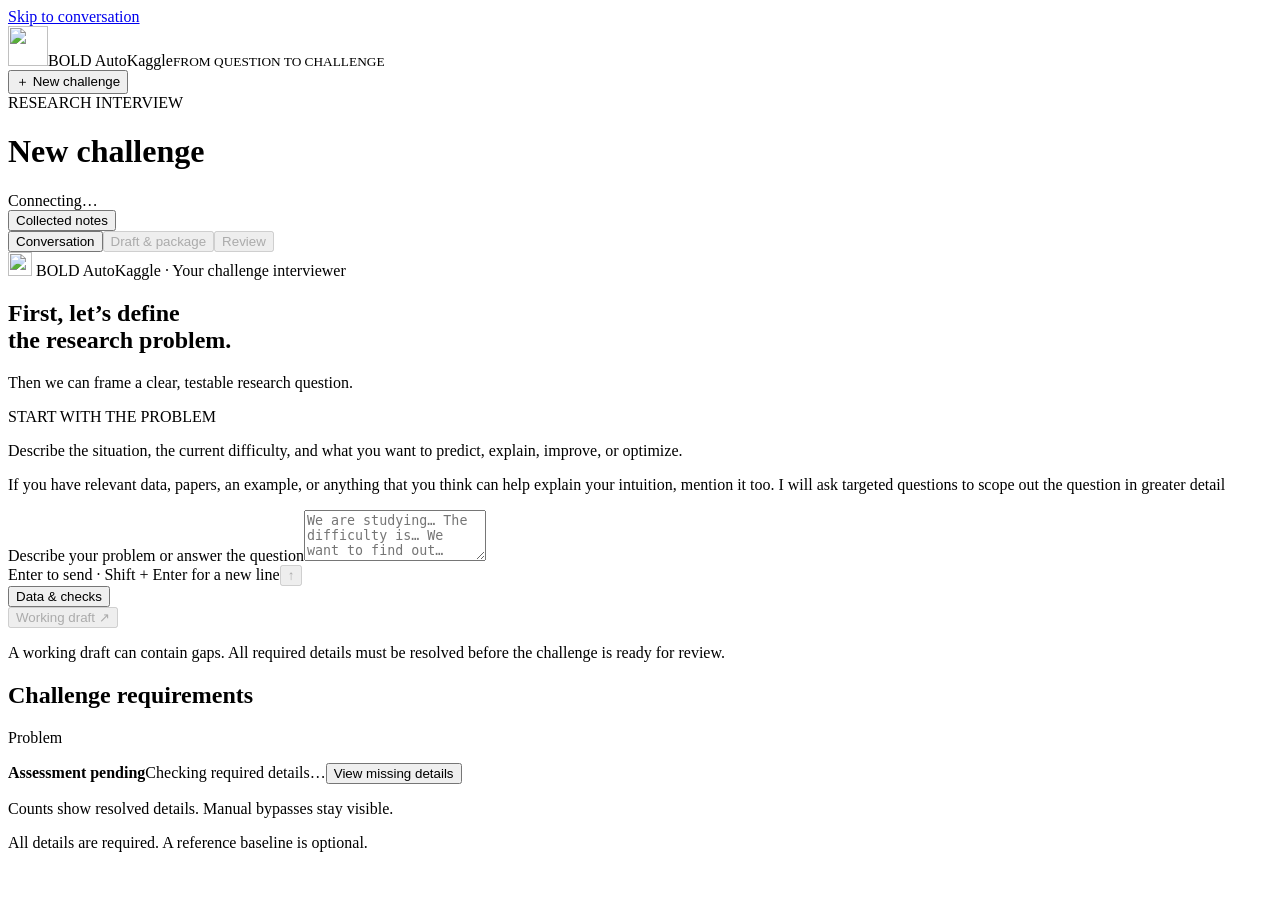
==== autokaggle/static/chat.html @ dfd09f83 "Initial BOLD AutoKaggle application" ====
<!doctype html>
<html lang="en">
<head>
  <meta charset="utf-8">
  <meta name="viewport" content="width=device-width, initial-scale=1">
  <meta name="theme-color" content="#f8f9f4">
  <link rel="icon" type="image/svg+xml" href="/static/bold-butterfly.svg"><title>BOLD AutoKaggle — Shape a research challenge</title>
  <link rel="stylesheet" href="/static/chat.css?v=scope-email-login-upload-200mb-20261030">
  <script src="/static/chat.js?v=scope-email-login-access-state-20261030" defer></script>
</head>
<body>
  <a class="skip-link" href="#conversation">Skip to conversation</a>
  <div class="shell">
    <header class="topbar">
      <div class="brand"><img class="brand-mark" src="/static/bold-butterfly.svg" width="40" height="40" alt="" aria-hidden="true"><span><span class="brand-bold">BOLD</span> AutoKaggle<small>FROM QUESTION TO CHALLENGE</small></span></div>
      <div class="project-controls"><button id="sign-out" class="button button-quiet" type="button" hidden>Sign out</button><button id="new-project" class="button button-quiet" type="button"><span aria-hidden="true">＋</span> New<span class="desktop-word"> challenge</span></button></div>
    </header>

    <main class="main-pane" id="conversation" tabindex="-1">
      <div class="conversation-toolbar">
        <div class="challenge-heading"><span id="workspace-label" class="eyebrow">RESEARCH INTERVIEW</span><h1 id="project-title">New challenge</h1><span id="mode-label" class="mode-label">Connecting…</span></div>
        <div class="view-controls"><button id="checklist-toggle" class="button button-quiet" type="button" aria-haspopup="dialog">Collected notes</button><div class="view-tabs" role="tablist" aria-label="Workspace view"><button id="chat-tab" type="button" role="tab" aria-selected="true" aria-controls="chat-view">Conversation</button><button id="readme-tab" type="button" role="tab" aria-selected="false" aria-controls="readme-view" disabled>Draft &amp; package<span id="readme-dot" hidden aria-hidden="true"></span></button><button id="review-tab" type="button" role="tab" aria-selected="false" aria-controls="review-view" disabled>Review</button></div></div>
      </div>
      <nav id="interview-topics" class="interview-topics" aria-label="Interview topics"></nav>

      <div id="error-banner" class="error-banner" role="alert" hidden><div><strong id="error-heading">Something needs attention</strong><p id="error-text"></p></div><button id="retry-action" class="button button-small button-secondary" type="button" hidden>Retry</button><button id="dismiss-error" class="icon-button" type="button" aria-label="Dismiss notice">×</button></div>

      <section id="email-gate" class="email-gate" aria-labelledby="email-heading" hidden>
        <form id="organizer-email-form" class="email-card">
          <img src="/static/bold-butterfly.svg" width="48" height="48" alt="" aria-hidden="true">
          <span class="eyebrow">YOUR PRIVATE WORKSPACE</span>
          <h2 id="email-heading">Where should we send your challenge?</h2>
          <p>Enter your email first. We use this address for private review links to the website, research ZIP, and submission test. You can then ask the agent for changes.</p>
          <label for="organizer-email">Organizer email</label>
          <input id="organizer-email" name="email" type="email" autocomplete="email" maxlength="254" placeholder="you@university.edu" required aria-describedby="email-privacy email-error">
          <p id="email-privacy" class="email-privacy">Your email stays private. It will not appear in participant files.</p>
          <p id="email-error" class="field-notice error" role="alert" hidden></p>
          <button id="save-organizer-email" class="button button-primary" type="submit">Continue to interview <span aria-hidden="true">→</span></button>
          <p id="email-existing-note" class="email-existing-note" hidden>Your earlier answers are saved. Add your email to continue.</p>
        </form>
      </section>

      <section id="chat-view" class="chat-view" role="tabpanel" aria-labelledby="chat-tab">
        <div class="chat-main">
        <div id="revision-banner" class="revision-banner" hidden><div><strong id="revision-heading">Review changes</strong><p id="revision-detail">Your earlier answers are kept. Describe what you want to change.</p></div><button id="revision-outputs" class="text-button" type="button">Review outputs</button></div>
        <div id="transcript" class="transcript" tabindex="0" aria-label="Conversation messages">
          <div id="welcome" class="welcome">
            <div class="welcome-kicker"><img class="assistant-mark" src="/static/bold-butterfly.svg" width="24" height="24" alt="" aria-hidden="true"> BOLD AutoKaggle · Your challenge interviewer</div>
            <h2>First, let’s define<br>the research problem.</h2>
            <p>Then we can frame a clear, testable research question.</p>
            <div class="opening-question"><span class="eyebrow">START WITH THE PROBLEM</span><p id="opening-question">Describe the situation, the current difficulty, and what you want to predict, explain, improve, or optimize.</p></div>
            <p class="welcome-detail">If you have relevant data, papers, an example, or anything that you think can help explain your intuition, mention it too. I will ask targeted questions to scope out the question in greater detail</p>
          </div>
          <div id="messages" class="messages" role="log" aria-live="polite" aria-relevant="additions"></div>
          <section id="scope-checkpoint" class="scope-checkpoint" aria-label="Decision checkpoint" hidden></section>
          <div id="thinking-message" class="thinking-message" role="status" hidden><span class="thinking-dot"></span><span id="thinking-text">Thinking through your challenge…</span></div>
        </div>

        <div class="composer-area">
          <p id="question-hint" class="question-hint" hidden><span id="question-text"></span></p>
          <form id="message-form" class="message-form"><label class="sr-only" for="message-input">Describe your problem or answer the question</label><textarea id="message-input" rows="3" maxlength="12000" placeholder="We are studying… The difficulty is… We want to find out…" aria-describedby="composer-help"></textarea><div class="composer-bottom"><span id="composer-help">Enter to send · Shift + Enter for a new line</span><button id="send-message" class="send-button" type="submit" aria-label="Send message" disabled><span aria-hidden="true">↑</span></button></div></form>
          <div class="composer-actions"><div class="action-group"><button id="open-data" class="text-button" type="button" aria-haspopup="dialog">Data &amp; checks</button><button id="skip-question" class="text-button" type="button" hidden>Not sure yet</button><button id="continue-interview" class="text-button" type="button" hidden>Continue interview</button></div><button id="draft-readme" class="draft-button" type="button" disabled>Working draft <span aria-hidden="true">↗</span></button></div>
          <p class="prototype-note">A working draft can contain gaps. All required details must be resolved before the challenge is ready for review.</p>
        </div>
        </div>
        <aside id="knowledge-panel" class="knowledge-panel" aria-labelledby="knowledge-heading">
          <div class="knowledge-header"><div><h2 id="knowledge-heading">Challenge requirements</h2><p id="knowledge-topic">Problem</p></div></div>
          <div id="readiness-summary" class="readiness-summary"><strong id="readiness-status">Assessment pending</strong><span id="readiness-count">Checking required details…</span><button id="readiness-details" class="text-button" type="button" aria-haspopup="dialog">View missing details</button></div>
          <p id="knowledge-note" class="knowledge-note">Counts show resolved details. Manual bypasses stay visible.</p>
          <div id="knowledge-items" class="knowledge-items" aria-label="Interview checklist" tabindex="0"></div>
          <p class="knowledge-scale">All details are required. A reference baseline is optional.</p>
          <p id="knowledge-update" class="sr-only" role="status" aria-live="polite"></p>
        </aside>
      </section>

      <section id="review-view" class="review-view" role="tabpanel" aria-labelledby="review-tab" hidden>
        <div class="review-scroll" tabindex="0" aria-label="Organizer review">
          <div class="review-heading"><div><span class="eyebrow">ORGANIZER REVIEW</span><h2>Try your challenge. Shape the next version.</h2></div><span id="review-version" class="review-version">No package yet</span></div>
          <p id="review-summary" class="review-summary">Inspect the draft website, download the research package, and test a submission before you request changes.</p>
          <div class="review-deliverables">
            <article class="review-deliverable"><span class="deliverable-letter" aria-hidden="true">A</span><h3>Challenge website</h3><p>Check the problem, rules, and evaluation details.</p><a id="review-website" class="button button-secondary" target="_blank" rel="noopener noreferrer" hidden>Open website <span aria-hidden="true">↗</span></a><span id="review-website-status" class="deliverable-status">Build the package first.</span></article>
            <article class="review-deliverable"><span class="deliverable-letter" aria-hidden="true">B</span><h3>Research package</h3><p>Review the README, agent instructions, data, and starter files.</p><a id="review-package" class="button button-secondary" hidden>Download ZIP <span aria-hidden="true">↓</span></a><span id="review-package-status" class="deliverable-status">Build the package first.</span></article>
            <article class="review-deliverable"><span class="deliverable-letter" aria-hidden="true">C</span><h3>Submission test</h3><p>Try the submission process and inspect measured results.</p><a id="review-submission" class="button button-secondary" target="_blank" rel="noopener noreferrer" hidden>Try a submission <span aria-hidden="true">↗</span></a><span id="review-submission-status" class="deliverable-status">Build the package first.</span></article>
          </div>
          <div class="review-feedback"><div><h3>What would you like to change?</h3><p id="review-feedback-detail">Start a review conversation about the problem definition, method and deployment, or baseline reproduction. The agent keeps the earlier context and asks for specific details where needed.</p></div><button id="start-revision" class="button button-primary" type="button">Request changes <span aria-hidden="true">→</span></button></div>
          <div id="review-change-summary" class="review-change-summary" hidden><h3>Current review round</h3><p id="review-changes"></p></div>
          <p id="review-pending" class="review-pending">This is a private draft. Review does not publish the challenge.</p>
        </div>
        <div class="readme-footer"><button id="review-back-to-chat" class="button button-secondary" type="button"><span aria-hidden="true">←</span> Conversation</button><button id="review-build" class="text-button" type="button">Draft &amp; package details <span aria-hidden="true">→</span></button></div>
      </section>

      <section id="readme-view" class="readme-view" role="tabpanel" aria-labelledby="readme-tab" hidden>
        <div class="readme-toolbar"><div><span class="eyebrow">YOUR CHALLENGE BRIEF</span><p>Review the draft. Return to the conversation to make changes.</p></div><button id="download-readme" class="button button-primary" type="button">Download README <span aria-hidden="true">↓</span></button></div>
        <div id="readme-scroll" class="readme-scroll" tabindex="0" aria-label="Challenge README and review package">
          <section class="workflow-card" aria-labelledby="workflow-heading">
            <div class="workflow-heading"><h2 id="workflow-heading">Review package</h2><span id="workflow-status" class="workflow-status">Not built</span></div>
            <p id="workflow-summary">Build draft files and check what is ready for organizer review.</p>
            <div class="workflow-actions"><button id="build-workflow" class="button button-secondary" type="button">Build review package</button><a id="download-package" class="button button-primary" hidden>Download ZIP <span aria-hidden="true">↓</span></a><a id="review-link" class="text-button" hidden>Open review <span aria-hidden="true">↗</span></a><button id="refresh-workflow" class="text-button" type="button">Check status</button></div>
            <p id="workflow-error" class="field-notice error" role="alert" hidden></p>
            <details id="workflow-details" class="workflow-details"><summary>Checks and files</summary><div id="workflow-checks" class="workflow-checks"></div><div id="workflow-artifacts" class="workflow-artifacts"></div><div class="workflow-notification"><strong id="notification-status">Email not sent</strong><p id="notification-detail">Build the draft first.</p><button id="retry-notification" class="text-button" type="button" hidden>Retry email delivery</button></div><button id="data-workbench" class="workflow-data-link text-button" type="button" aria-haspopup="dialog">Data and baseline checks <span aria-hidden="true">→</span></button><p class="workflow-limitation">Draft files need review. A package does not confirm that secure evaluation is running.</p></details>
          </section>
          <section id="draft-readiness" class="draft-readiness" aria-labelledby="draft-readiness-status"><strong id="draft-readiness-status">Working draft · assessment pending</strong><p id="draft-readiness-detail">Review the required details before building the challenge.</p><button id="draft-readiness-details" class="text-button" type="button" aria-haspopup="dialog">View requirements and gaps</button><button id="draft-continue-interview" class="button button-secondary continue-interview" type="button" hidden>Continue interview →</button></section>
          <article id="readme-content" class="readme-content"></article>
        </div>
        <div class="readme-footer"><button id="back-to-chat" class="button button-secondary" type="button"><span aria-hidden="true">←</span> Back to conversation</button><span>Corrections are welcome at any point.</span></div>
      </section>
    </main>
  </div>

  <dialog id="summary-dialog" class="summary-dialog" aria-labelledby="summary-title">
    <div class="dialog-header"><div><span class="eyebrow">COLLECTED IN THIS INTERVIEW</span><h2 id="summary-title">Your challenge so far</h2></div><button class="icon-button" id="close-summary" type="button" aria-label="Close collected notes">×</button></div>
    <p class="dialog-intro">Review the recorded answers and remaining gaps. Accept a clear scope, set limits for an agent choice, or record an exception. Evaluation checks remain separate.</p>
    <div id="summary-content" class="summary-content"></div>
    <button id="answer-in-chat" type="button" class="button button-secondary">Add a correction in chat <span aria-hidden="true">→</span></button>
  </dialog>
  <dialog id="data-dialog" class="data-dialog" aria-labelledby="data-dialog-title">
    <div class="dialog-header data-dialog-header"><div><span class="eyebrow">CHECK THE EVIDENCE</span><h2 id="data-dialog-title">Data and baseline checks</h2></div><button id="close-data" class="icon-button" type="button" aria-label="Close data checks">×</button></div>
    <div class="data-dialog-body">
      <p id="data-notice" class="field-notice" role="status" hidden></p><p id="data-error" class="field-notice error" role="alert" hidden></p><button id="reload-data" class="text-button" type="button" hidden>Retry loading</button>
      <section class="data-section" aria-labelledby="data-file-heading"><h3 id="data-file-heading">1. Add a CSV</h3><p id="data-upload-help" class="data-help">CSV format · up to 200 MB.</p><p id="data-drive-help" class="data-help">For larger files, paste a Google Drive link in the conversation. Set General access to &ldquo;Anyone with the link&rdquo; and the role to &ldquo;Viewer&rdquo;. Drive links are saved for review; automatic import is not yet available.</p><label for="data-file" class="sr-only">CSV dataset</label><input id="data-file" type="file" accept=".csv,text/csv" aria-describedby="data-upload-help data-drive-help"><div id="data-progress-wrap" class="data-progress-wrap" hidden><div><span id="data-upload-state">Uploading…</span><span id="data-upload-percent">0%</span></div><progress id="data-upload-progress" value="0" max="100" aria-label="Dataset upload progress"></progress></div><div id="data-profile" class="data-profile"></div>
        <details id="data-example" class="data-example"><summary>Try synthetic materials data</summary><p>This is demonstration data. It loads a synthetic CSV and replaces this challenge's title, research brief, and data metadata with the materials example.</p><label id="data-example-confirm-label" class="data-checkbox"><input id="data-example-confirm" type="checkbox"><span>Use the demo metadata in this challenge.</span></label><button id="load-data-example" class="button button-secondary" type="button">Load synthetic example</button></details>
      </section>
      <form id="data-form">
        <section class="data-section" aria-labelledby="data-design-heading"><h3 id="data-design-heading">2. Define the evaluation</h3><div class="data-grid"><div><label for="data-target">Target column</label><select id="data-target" required><option value="">Add a CSV first</option></select></div><div><label for="data-task">Task</label><select id="data-task"><option value="classification">Classification</option><option value="regression">Regression</option></select></div><div><label for="data-metric">Metric</label><select id="data-metric"><option value="accuracy">Accuracy</option><option value="balanced_accuracy">Balanced accuracy</option><option value="roc_auc">ROC AUC</option></select></div><div><label for="data-split">Split</label><select id="data-split"><option value="random">Random rows</option><option value="group">Separate groups</option><option value="time">Future observations</option></select></div><div id="data-group-field" hidden><label for="data-group-column">Group column</label><select id="data-group-column"><option value="">Select a column</option></select></div><div id="data-time-field" hidden><label for="data-time-column">Time column</label><select id="data-time-column"><option value="">Select a column</option></select></div></div><p id="data-split-help" class="data-help">Random rows require independent observations.</p><div class="data-split-note"><strong>80% training / 20% hidden test</strong><span>Group splits can be approximate. The baseline uses training-derived validation.</span></div><details class="data-exclusions"><summary>Exclude columns from model inputs</summary><p class="data-help">Remove identifiers, answer proxies, and information unavailable at prediction time.</p><div id="data-exclude-columns" class="data-exclude-columns"></div></details></section>
        <section class="data-section" aria-labelledby="data-permissions-heading"><h3 id="data-permissions-heading">3. Record data access</h3><div class="data-grid"><div><label for="data-origin-choice">Source</label><select id="data-origin-choice"><option value="unknown">Not established</option><option value="private">Private data</option><option value="public">Public data</option><option value="synthetic">Synthetic data</option></select></div><div><label for="data-labels-public">Are answer labels public?</label><select id="data-labels-public"><option value="unknown">Not established</option><option value="no">No</option><option value="yes">Yes</option></select></div></div><label for="data-rights">Permission to use and share the training data</label><select id="data-rights"><option value="unknown">Not established</option><option value="yes">Yes, permission is confirmed</option></select><details class="data-budget"><summary>Optional budget estimates</summary><div class="data-grid"><div><label for="data-compute-budget">Compute (USD)</label><input id="data-compute-budget" maxlength="2000" placeholder="e.g. $20, or unknown"></div><div><label for="data-token-budget">Model tokens (USD)</label><input id="data-token-budget" maxlength="2000" placeholder="e.g. $5, or unknown"></div></div></details></section>
      </form>
      <section class="data-section data-results" aria-labelledby="data-results-heading"><div class="data-result-heading"><h3 id="data-results-heading">4. Audit and baseline</h3><span id="data-result-status">Not run</span></div><p id="data-audit-summary" class="data-help">Add a dataset, then run the checks.</p><div id="data-baseline"></div><div id="data-audit-checks"></div><div id="data-audit-limitations"></div></section>
    </div>
    <div class="data-dialog-footer"><span id="data-save-state">No changes</span><div><button id="save-data" class="button button-secondary" type="button">Save details</button><button id="analyze-data" class="button button-primary" type="button">Run checks</button></div></div>
  </dialog>
</body>
</html>
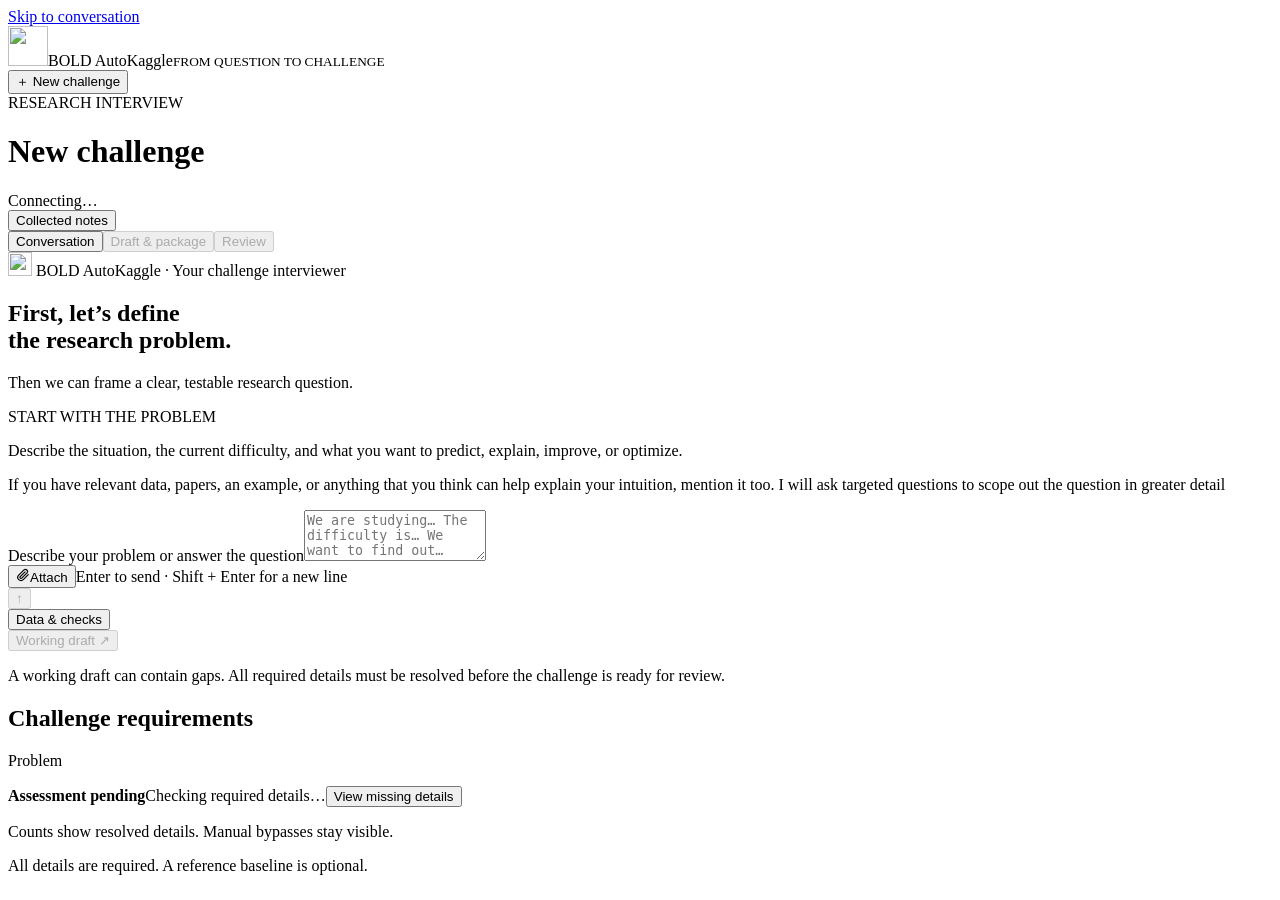
==== commit 6cc396d6: "Merge 3964a359b2d9aa46f0f3e38ba379ef841b4155df into 17b9b009a210b4b89738632262261a6a67431eee" ====
--- a/autokaggle/static/chat.html
+++ b/autokaggle/static/chat.html
@@ -6,14 +6,16 @@
   <meta name="theme-color" content="#f8f9f4">
   <link rel="icon" type="image/svg+xml" href="/static/bold-butterfly.svg"><title>BOLD AutoKaggle — Shape a research challenge</title>
   <link rel="stylesheet" href="/static/chat.css?v=scope-email-login-upload-200mb-20261030">
-  <script src="/static/chat.js?v=scope-email-login-access-state-20261030" defer></script>
+  <script src="/static/chat.js?v=researcher-review-20261106" defer></script>
+  <link rel="stylesheet" href="/static/interface-switch.css"><script src="/static/interface-switch.js?v=review-workbench-20261104" defer></script>
+  <link rel="stylesheet" href="/static/workspace.css?v=researcher-review-20261106"><script src="/static/workspace.js?v=researcher-review-20261106" defer></script>
 </head>
 <body>
   <a class="skip-link" href="#conversation">Skip to conversation</a>
   <div class="shell">
     <header class="topbar">
       <div class="brand"><img class="brand-mark" src="/static/bold-butterfly.svg" width="40" height="40" alt="" aria-hidden="true"><span><span class="brand-bold">BOLD</span> AutoKaggle<small>FROM QUESTION TO CHALLENGE</small></span></div>
-      <div class="project-controls"><button id="sign-out" class="button button-quiet" type="button" hidden>Sign out</button><button id="new-project" class="button button-quiet" type="button"><span aria-hidden="true">＋</span> New<span class="desktop-word"> challenge</span></button></div>
+      <div class="project-controls"><nav id="interface-switch" class="interface-switch" aria-label="Application interface" hidden><a href="/" data-interface="intake">Problem Intake</a><a href="/internal" data-interface="internal">Internal</a></nav><button id="sign-out" class="button button-quiet" type="button" hidden>Sign out</button><button id="new-project" class="button button-quiet" type="button"><span aria-hidden="true">＋</span> New<span class="desktop-word"> challenge</span></button></div>
     </header>
 
     <main class="main-pane" id="conversation" tabindex="-1">
@@ -23,7 +25,7 @@
       </div>
       <nav id="interview-topics" class="interview-topics" aria-label="Interview topics"></nav>
 
-      <div id="error-banner" class="error-banner" role="alert" hidden><div><strong id="error-heading">Something needs attention</strong><p id="error-text"></p></div><button id="retry-action" class="button button-small button-secondary" type="button" hidden>Retry</button><button id="dismiss-error" class="icon-button" type="button" aria-label="Dismiss notice">×</button></div>
+      <div id="error-banner" class="error-banner" role="alert" hidden><div><strong id="error-heading">Something needs attention</strong><p id="error-text"></p></div><button id="retry-action" class="button button-small button-secondary" type="button" hidden>Retry</button><a id="sign-in-again" class="button button-small button-secondary" href="/login" hidden>Sign in again</a><button id="dismiss-error" class="icon-button" type="button" aria-label="Dismiss notice">×</button></div>
 
       <section id="email-gate" class="email-gate" aria-labelledby="email-heading" hidden>
         <form id="organizer-email-form" class="email-card">
@@ -53,12 +55,13 @@
           </div>
           <div id="messages" class="messages" role="log" aria-live="polite" aria-relevant="additions"></div>
           <section id="scope-checkpoint" class="scope-checkpoint" aria-label="Decision checkpoint" hidden></section>
-          <div id="thinking-message" class="thinking-message" role="status" hidden><span class="thinking-dot"></span><span id="thinking-text">Thinking through your challenge…</span></div>
+          <ul id="activity-steps" class="activity-steps" aria-live="polite" hidden></ul><div id="thinking-message" class="thinking-message" role="status" hidden><span class="thinking-dot"></span><span id="thinking-text">Thinking through your challenge…</span></div>
         </div>
 
         <div class="composer-area">
           <p id="question-hint" class="question-hint" hidden><span id="question-text"></span></p>
-          <form id="message-form" class="message-form"><label class="sr-only" for="message-input">Describe your problem or answer the question</label><textarea id="message-input" rows="3" maxlength="12000" placeholder="We are studying… The difficulty is… We want to find out…" aria-describedby="composer-help"></textarea><div class="composer-bottom"><span id="composer-help">Enter to send · Shift + Enter for a new line</span><button id="send-message" class="send-button" type="submit" aria-label="Send message" disabled><span aria-hidden="true">↑</span></button></div></form>
+          <p id="document-notice" class="document-notice" role="status" hidden></p>
+          <form id="message-form" class="message-form"><div id="document-list" class="document-list" hidden></div><label class="sr-only" for="message-input">Describe your problem or answer the question</label><textarea id="message-input" rows="3" maxlength="12000" placeholder="We are studying… The difficulty is… We want to find out…" aria-describedby="composer-help"></textarea><div class="composer-bottom"><div class="composer-tools"><button id="attach-document" class="attach-button" type="button" title="Attach papers, notes, or logs as context. Ask the agent to read them. They do not enter the challenge package." aria-label="Attach documents"><svg aria-hidden="true" width="14" height="14" viewBox="0 0 24 24" fill="none" stroke="currentColor" stroke-width="2" stroke-linecap="round" stroke-linejoin="round"><path d="M21 11.5 12.5 20a5.5 5.5 0 0 1-7.8-7.8l9-9a3.7 3.7 0 0 1 5.2 5.2l-9 9a1.8 1.8 0 0 1-2.6-2.6l8.3-8.3"/></svg><span>Attach</span></button><input id="document-file" type="file" multiple hidden><span id="composer-help">Enter to send · Shift + Enter for a new line</span></div><button id="send-message" class="send-button" type="submit" aria-label="Send message" disabled><span aria-hidden="true">↑</span></button></div></form>
           <div class="composer-actions"><div class="action-group"><button id="open-data" class="text-button" type="button" aria-haspopup="dialog">Data &amp; checks</button><button id="skip-question" class="text-button" type="button" hidden>Not sure yet</button><button id="continue-interview" class="text-button" type="button" hidden>Continue interview</button></div><button id="draft-readme" class="draft-button" type="button" disabled>Working draft <span aria-hidden="true">↗</span></button></div>
           <p class="prototype-note">A working draft can contain gaps. All required details must be resolved before the challenge is ready for review.</p>
         </div>
@@ -84,6 +87,7 @@
           </div>
           <div class="review-feedback"><div><h3>What would you like to change?</h3><p id="review-feedback-detail">Start a review conversation about the problem definition, method and deployment, or baseline reproduction. The agent keeps the earlier context and asks for specific details where needed.</p></div><button id="start-revision" class="button button-primary" type="button">Request changes <span aria-hidden="true">→</span></button></div>
           <div id="review-change-summary" class="review-change-summary" hidden><h3>Current review round</h3><p id="review-changes"></p></div>
+          <a id="review-workbench-link" class="button button-secondary" hidden>Open review workbench →</a>
           <p id="review-pending" class="review-pending">This is a private draft. Review does not publish the challenge.</p>
         </div>
         <div class="readme-footer"><button id="review-back-to-chat" class="button button-secondary" type="button"><span aria-hidden="true">←</span> Conversation</button><button id="review-build" class="text-button" type="button">Draft &amp; package details <span aria-hidden="true">→</span></button></div>
@@ -117,16 +121,31 @@
     <div class="dialog-header data-dialog-header"><div><span class="eyebrow">CHECK THE EVIDENCE</span><h2 id="data-dialog-title">Data and baseline checks</h2></div><button id="close-data" class="icon-button" type="button" aria-label="Close data checks">×</button></div>
     <div class="data-dialog-body">
       <p id="data-notice" class="field-notice" role="status" hidden></p><p id="data-error" class="field-notice error" role="alert" hidden></p><button id="reload-data" class="text-button" type="button" hidden>Retry loading</button>
-      <section class="data-section" aria-labelledby="data-file-heading"><h3 id="data-file-heading">1. Add a CSV</h3><p id="data-upload-help" class="data-help">CSV format · up to 200 MB.</p><p id="data-drive-help" class="data-help">For larger files, paste a Google Drive link in the conversation. Set General access to &ldquo;Anyone with the link&rdquo; and the role to &ldquo;Viewer&rdquo;. Drive links are saved for review; automatic import is not yet available.</p><label for="data-file" class="sr-only">CSV dataset</label><input id="data-file" type="file" accept=".csv,text/csv" aria-describedby="data-upload-help data-drive-help"><div id="data-progress-wrap" class="data-progress-wrap" hidden><div><span id="data-upload-state">Uploading…</span><span id="data-upload-percent">0%</span></div><progress id="data-upload-progress" value="0" max="100" aria-label="Dataset upload progress"></progress></div><div id="data-profile" class="data-profile"></div>
+      <section id="environment-choice" class="data-section" aria-labelledby="environment-choice-heading"><h3 id="environment-choice-heading">Does a solution act in an environment?</h3><p class="data-help">Use this for a simulator or game, or when participants submit a trained policy or checkpoint. Seeds replace the CSV and row split. Your draft will need to be created again.</p><button id="use-environment" class="button button-secondary" type="button">Use environment evaluation</button></section>
+      <form id="environment-form" hidden>
+        <section class="data-section" aria-labelledby="environment-heading"><h3 id="environment-heading">Environment and seeds</h3><p class="data-help">A seed is one independent episode. Exact evaluation seeds are chosen from the reserved range and stay private.</p><div class="data-grid">
+          <div><label for="env-repository">Environment GitHub repository</label><input id="env-repository" type="url" placeholder="https://github.com/owner/repository" required></div>
+          <div><label for="env-ref">Branch, tag, or commit (optional)</label><input id="env-ref" type="text"></div>
+          <div><label for="env-factory">Environment factory</label><input id="env-factory" type="text" placeholder="module:function" required></div>
+          <div><label for="env-metric">Primary metric</label><select id="env-metric"><option value="success_rate">Success rate</option><option value="mean_score">Mean episode score</option></select></div>
+          <div><label for="env-reserved-start">Reserved seeds from</label><input id="env-reserved-start" type="number" min="0" step="1" required></div>
+          <div><label for="env-reserved-end">Reserved seeds to</label><input id="env-reserved-end" type="number" min="1" step="1" required></div>
+          <div><label for="env-development">Development seeds</label><input id="env-development" type="number" min="1" step="1" required></div>
+          <div><label for="env-final">Final seeds</label><input id="env-final" type="number" min="1" step="1" required></div>
+          <div><label for="env-max-steps">Episode step limit (blank for none)</label><input id="env-max-steps" type="number" min="1" step="1"></div>
+          <div><label for="env-hours">Evaluation hours (blank if unknown)</label><input id="env-hours" type="number" min="0" step="any"></div>
+        </div><p id="environment-pin" class="data-help"></p><button id="save-environment" class="button button-primary" type="submit">Save and pin the environment</button></section>
+      </form>
+      <section id="data-file-section" class="data-section" aria-labelledby="data-file-heading"><h3 id="data-file-heading">1. Add a CSV</h3><p id="data-upload-help" class="data-help">CSV format · up to 200 MB.</p><p id="data-drive-help" class="data-help">For larger files, paste a Google Drive link in the conversation. Set General access to &ldquo;Anyone with the link&rdquo; and the role to &ldquo;Viewer&rdquo;. Drive links are saved for review; automatic import is not yet available.</p><label for="data-file" class="sr-only">CSV dataset</label><input id="data-file" type="file" accept=".csv,text/csv" aria-describedby="data-upload-help data-drive-help"><div id="data-progress-wrap" class="data-progress-wrap" hidden><div><span id="data-upload-state">Uploading…</span><span id="data-upload-percent">0%</span></div><progress id="data-upload-progress" value="0" max="100" aria-label="Dataset upload progress"></progress></div><div id="data-profile" class="data-profile"></div>
         <details id="data-example" class="data-example"><summary>Try synthetic materials data</summary><p>This is demonstration data. It loads a synthetic CSV and replaces this challenge's title, research brief, and data metadata with the materials example.</p><label id="data-example-confirm-label" class="data-checkbox"><input id="data-example-confirm" type="checkbox"><span>Use the demo metadata in this challenge.</span></label><button id="load-data-example" class="button button-secondary" type="button">Load synthetic example</button></details>
       </section>
       <form id="data-form">
         <section class="data-section" aria-labelledby="data-design-heading"><h3 id="data-design-heading">2. Define the evaluation</h3><div class="data-grid"><div><label for="data-target">Target column</label><select id="data-target" required><option value="">Add a CSV first</option></select></div><div><label for="data-task">Task</label><select id="data-task"><option value="classification">Classification</option><option value="regression">Regression</option></select></div><div><label for="data-metric">Metric</label><select id="data-metric"><option value="accuracy">Accuracy</option><option value="balanced_accuracy">Balanced accuracy</option><option value="roc_auc">ROC AUC</option></select></div><div><label for="data-split">Split</label><select id="data-split"><option value="random">Random rows</option><option value="group">Separate groups</option><option value="time">Future observations</option></select></div><div id="data-group-field" hidden><label for="data-group-column">Group column</label><select id="data-group-column"><option value="">Select a column</option></select></div><div id="data-time-field" hidden><label for="data-time-column">Time column</label><select id="data-time-column"><option value="">Select a column</option></select></div></div><p id="data-split-help" class="data-help">Random rows require independent observations.</p><div class="data-split-note"><strong>80% training / 20% hidden test</strong><span>Group splits can be approximate. The baseline uses training-derived validation.</span></div><details class="data-exclusions"><summary>Exclude columns from model inputs</summary><p class="data-help">Remove identifiers, answer proxies, and information unavailable at prediction time.</p><div id="data-exclude-columns" class="data-exclude-columns"></div></details></section>
-        <section class="data-section" aria-labelledby="data-permissions-heading"><h3 id="data-permissions-heading">3. Record data access</h3><div class="data-grid"><div><label for="data-origin-choice">Source</label><select id="data-origin-choice"><option value="unknown">Not established</option><option value="private">Private data</option><option value="public">Public data</option><option value="synthetic">Synthetic data</option></select></div><div><label for="data-labels-public">Are answer labels public?</label><select id="data-labels-public"><option value="unknown">Not established</option><option value="no">No</option><option value="yes">Yes</option></select></div></div><label for="data-rights">Permission to use and share the training data</label><select id="data-rights"><option value="unknown">Not established</option><option value="yes">Yes, permission is confirmed</option></select><details class="data-budget"><summary>Optional budget estimates</summary><div class="data-grid"><div><label for="data-compute-budget">Compute (USD)</label><input id="data-compute-budget" maxlength="2000" placeholder="e.g. $20, or unknown"></div><div><label for="data-token-budget">Model tokens (USD)</label><input id="data-token-budget" maxlength="2000" placeholder="e.g. $5, or unknown"></div></div></details></section>
+        <section class="data-section" aria-labelledby="data-permissions-heading"><h3 id="data-permissions-heading">3. Record data access</h3><div class="data-grid"><div><label for="data-origin-choice">Source</label><select id="data-origin-choice"><option value="unknown">Not established</option><option value="private">Private data</option><option value="public">Public data</option><option value="synthetic">Synthetic data</option></select></div><div><label for="data-labels-public">Are answer labels public?</label><select id="data-labels-public"><option value="unknown">Not established</option><option value="no">No</option><option value="yes">Yes</option></select></div></div><label for="data-rights">Permission to use and share the training data</label><select id="data-rights"><option value="unknown">Not established</option><option value="yes">Yes, permission is confirmed</option></select><details class="data-budget"><summary>Optional budget estimates</summary><div class="data-grid"><div><label for="data-compute-budget">Compute estimate</label><input id="data-compute-budget" maxlength="2000" placeholder="e.g. A100 x8 x24h, $20, or unknown"></div><div><label for="data-token-budget">Model-token estimate</label><input id="data-token-budget" maxlength="2000" placeholder="e.g. 2M tokens, $5, or no model calls"></div></div></details></section>
       </form>
-      <section class="data-section data-results" aria-labelledby="data-results-heading"><div class="data-result-heading"><h3 id="data-results-heading">4. Audit and baseline</h3><span id="data-result-status">Not run</span></div><p id="data-audit-summary" class="data-help">Add a dataset, then run the checks.</p><div id="data-baseline"></div><div id="data-audit-checks"></div><div id="data-audit-limitations"></div></section>
+      <section id="data-results-section" class="data-section data-results" aria-labelledby="data-results-heading"><div class="data-result-heading"><h3 id="data-results-heading">4. Audit and baseline</h3><span id="data-result-status">Not run</span></div><p id="data-audit-summary" class="data-help">Add a dataset, then run the checks.</p><div id="data-baseline"></div><div id="data-audit-checks"></div><div id="data-audit-limitations"></div></section>
     </div>
-    <div class="data-dialog-footer"><span id="data-save-state">No changes</span><div><button id="save-data" class="button button-secondary" type="button">Save details</button><button id="analyze-data" class="button button-primary" type="button">Run checks</button></div></div>
+    <div id="data-footer" class="data-dialog-footer"><span id="data-save-state">No changes</span><div><button id="save-data" class="button button-secondary" type="button">Save details</button><button id="analyze-data" class="button button-primary" type="button">Run checks</button></div></div>
   </dialog>
 </body>
 </html>
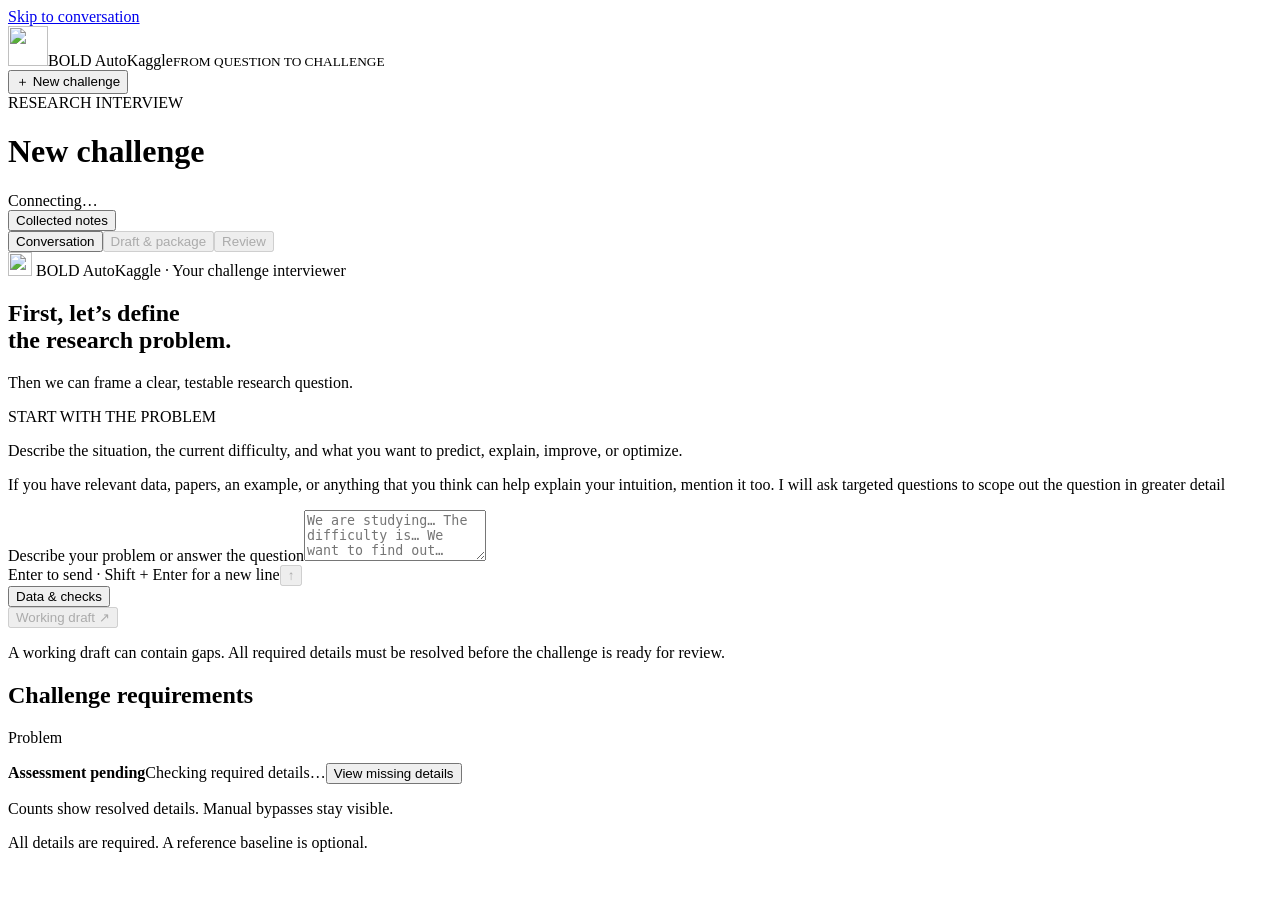
==== commit 62dd9ef0: "Record the speedrun checkout as of 11 November 2026 Working tree of the internal-civo-speedrun check" ====
--- a/autokaggle/static/chat.html
+++ b/autokaggle/static/chat.html
@@ -5,10 +5,10 @@
   <meta name="viewport" content="width=device-width, initial-scale=1">
   <meta name="theme-color" content="#f8f9f4">
   <link rel="icon" type="image/svg+xml" href="/static/bold-butterfly.svg"><title>BOLD AutoKaggle — Shape a research challenge</title>
-  <link rel="stylesheet" href="/static/chat.css?v=scope-email-login-upload-200mb-20261030">
-  <script src="/static/chat.js?v=researcher-review-20261106" defer></script>
+  <link rel="stylesheet" href="/static/chat.css?v=speedrun-entry-20261109">
+  <script src="/static/chat.js?v=speedrun-entry-20261109" defer></script>
   <link rel="stylesheet" href="/static/interface-switch.css"><script src="/static/interface-switch.js?v=review-workbench-20261104" defer></script>
-  <link rel="stylesheet" href="/static/workspace.css?v=researcher-review-20261106"><script src="/static/workspace.js?v=researcher-review-20261106" defer></script>
+  <link rel="stylesheet" href="/static/workspace.css?v=researcher-review-20261106"><script src="/static/workspace.js?v=speedrun-entry-20261109" defer></script>
 </head>
 <body>
   <a class="skip-link" href="#conversation">Skip to conversation</a>
@@ -46,6 +46,23 @@
         <div class="chat-main">
         <div id="revision-banner" class="revision-banner" hidden><div><strong id="revision-heading">Review changes</strong><p id="revision-detail">Your earlier answers are kept. Describe what you want to change.</p></div><button id="revision-outputs" class="text-button" type="button">Review outputs</button></div>
         <div id="transcript" class="transcript" tabindex="0" aria-label="Conversation messages">
+          <section id="entry-choice" class="entry-card" aria-labelledby="entry-heading" hidden>
+            <div class="welcome-kicker"><img class="assistant-mark" src="/static/bold-butterfly.svg" width="24" height="24" alt="" aria-hidden="true"> BOLD AutoKaggle · Your challenge interviewer</div>
+            <h2 id="entry-heading">Where are we starting?</h2>
+            <p>Is this challenge based on a published paper or benchmark with a GitHub repository?</p>
+            <div class="entry-options">
+              <button id="choose-speedrun" class="entry-option" type="button"><strong>Yes — use the paper and repository</strong><span>Speedrun: I will prepare the definition from your sources, then ask about missing details.</span></button>
+              <button id="choose-scratch" class="entry-option" type="button"><strong>Start with a new problem</strong><span>I will guide you through the definition, one question at a time.</span></button>
+            </div>
+            <p class="entry-note">Both paths use the same challenge, evaluation, and access checks.</p>
+          </section>
+          <section id="speedrun-start" class="entry-card" aria-labelledby="speedrun-heading" hidden>
+            <div class="welcome-kicker"><img class="assistant-mark" src="/static/bold-butterfly.svg" width="24" height="24" alt="" aria-hidden="true"> BOLD AutoKaggle · Speedrun</div>
+            <h2 id="speedrun-heading">Let’s start with your sources.</h2>
+            <p>Add a paper link or PDF and its public GitHub repository. I will prepare a starting brief for you to review.</p>
+            <p>After you accept the brief, I will ask only about missing or conflicting decisions. Published results still need the same evaluation checks.</p>
+            <div class="entry-actions"><button id="open-speedrun-sources" class="button button-primary" type="button">Add or review sources →</button><button id="speedrun-to-scratch" class="text-button" type="button">Start from scratch instead</button></div>
+          </section>
           <div id="welcome" class="welcome">
             <div class="welcome-kicker"><img class="assistant-mark" src="/static/bold-butterfly.svg" width="24" height="24" alt="" aria-hidden="true"> BOLD AutoKaggle · Your challenge interviewer</div>
             <h2>First, let’s define<br>the research problem.</h2>
@@ -55,13 +72,12 @@
           </div>
           <div id="messages" class="messages" role="log" aria-live="polite" aria-relevant="additions"></div>
           <section id="scope-checkpoint" class="scope-checkpoint" aria-label="Decision checkpoint" hidden></section>
-          <ul id="activity-steps" class="activity-steps" aria-live="polite" hidden></ul><div id="thinking-message" class="thinking-message" role="status" hidden><span class="thinking-dot"></span><span id="thinking-text">Thinking through your challenge…</span></div>
+          <div id="thinking-message" class="thinking-message" role="status" hidden><span class="thinking-dot"></span><span id="thinking-text">Thinking through your challenge…</span></div>
         </div>
 
         <div class="composer-area">
           <p id="question-hint" class="question-hint" hidden><span id="question-text"></span></p>
-          <p id="document-notice" class="document-notice" role="status" hidden></p>
-          <form id="message-form" class="message-form"><div id="document-list" class="document-list" hidden></div><label class="sr-only" for="message-input">Describe your problem or answer the question</label><textarea id="message-input" rows="3" maxlength="12000" placeholder="We are studying… The difficulty is… We want to find out…" aria-describedby="composer-help"></textarea><div class="composer-bottom"><div class="composer-tools"><button id="attach-document" class="attach-button" type="button" title="Attach papers, notes, or logs as context. Ask the agent to read them. They do not enter the challenge package." aria-label="Attach documents"><svg aria-hidden="true" width="14" height="14" viewBox="0 0 24 24" fill="none" stroke="currentColor" stroke-width="2" stroke-linecap="round" stroke-linejoin="round"><path d="M21 11.5 12.5 20a5.5 5.5 0 0 1-7.8-7.8l9-9a3.7 3.7 0 0 1 5.2 5.2l-9 9a1.8 1.8 0 0 1-2.6-2.6l8.3-8.3"/></svg><span>Attach</span></button><input id="document-file" type="file" multiple hidden><span id="composer-help">Enter to send · Shift + Enter for a new line</span></div><button id="send-message" class="send-button" type="submit" aria-label="Send message" disabled><span aria-hidden="true">↑</span></button></div></form>
+          <form id="message-form" class="message-form"><label class="sr-only" for="message-input">Describe your problem or answer the question</label><textarea id="message-input" rows="3" maxlength="12000" placeholder="We are studying… The difficulty is… We want to find out…" aria-describedby="composer-help"></textarea><div class="composer-bottom"><span id="composer-help">Enter to send · Shift + Enter for a new line</span><button id="send-message" class="send-button" type="submit" aria-label="Send message" disabled><span aria-hidden="true">↑</span></button></div></form>
           <div class="composer-actions"><div class="action-group"><button id="open-data" class="text-button" type="button" aria-haspopup="dialog">Data &amp; checks</button><button id="skip-question" class="text-button" type="button" hidden>Not sure yet</button><button id="continue-interview" class="text-button" type="button" hidden>Continue interview</button></div><button id="draft-readme" class="draft-button" type="button" disabled>Working draft <span aria-hidden="true">↗</span></button></div>
           <p class="prototype-note">A working draft can contain gaps. All required details must be resolved before the challenge is ready for review.</p>
         </div>
@@ -141,7 +157,7 @@
       </section>
       <form id="data-form">
         <section class="data-section" aria-labelledby="data-design-heading"><h3 id="data-design-heading">2. Define the evaluation</h3><div class="data-grid"><div><label for="data-target">Target column</label><select id="data-target" required><option value="">Add a CSV first</option></select></div><div><label for="data-task">Task</label><select id="data-task"><option value="classification">Classification</option><option value="regression">Regression</option></select></div><div><label for="data-metric">Metric</label><select id="data-metric"><option value="accuracy">Accuracy</option><option value="balanced_accuracy">Balanced accuracy</option><option value="roc_auc">ROC AUC</option></select></div><div><label for="data-split">Split</label><select id="data-split"><option value="random">Random rows</option><option value="group">Separate groups</option><option value="time">Future observations</option></select></div><div id="data-group-field" hidden><label for="data-group-column">Group column</label><select id="data-group-column"><option value="">Select a column</option></select></div><div id="data-time-field" hidden><label for="data-time-column">Time column</label><select id="data-time-column"><option value="">Select a column</option></select></div></div><p id="data-split-help" class="data-help">Random rows require independent observations.</p><div class="data-split-note"><strong>80% training / 20% hidden test</strong><span>Group splits can be approximate. The baseline uses training-derived validation.</span></div><details class="data-exclusions"><summary>Exclude columns from model inputs</summary><p class="data-help">Remove identifiers, answer proxies, and information unavailable at prediction time.</p><div id="data-exclude-columns" class="data-exclude-columns"></div></details></section>
-        <section class="data-section" aria-labelledby="data-permissions-heading"><h3 id="data-permissions-heading">3. Record data access</h3><div class="data-grid"><div><label for="data-origin-choice">Source</label><select id="data-origin-choice"><option value="unknown">Not established</option><option value="private">Private data</option><option value="public">Public data</option><option value="synthetic">Synthetic data</option></select></div><div><label for="data-labels-public">Are answer labels public?</label><select id="data-labels-public"><option value="unknown">Not established</option><option value="no">No</option><option value="yes">Yes</option></select></div></div><label for="data-rights">Permission to use and share the training data</label><select id="data-rights"><option value="unknown">Not established</option><option value="yes">Yes, permission is confirmed</option></select><details class="data-budget"><summary>Optional budget estimates</summary><div class="data-grid"><div><label for="data-compute-budget">Compute estimate</label><input id="data-compute-budget" maxlength="2000" placeholder="e.g. A100 x8 x24h, $20, or unknown"></div><div><label for="data-token-budget">Model-token estimate</label><input id="data-token-budget" maxlength="2000" placeholder="e.g. 2M tokens, $5, or no model calls"></div></div></details></section>
+        <section class="data-section" aria-labelledby="data-permissions-heading"><h3 id="data-permissions-heading">3. Record data access</h3><div class="data-grid"><div><label for="data-origin-choice">Source</label><select id="data-origin-choice"><option value="unknown">Not established</option><option value="private">Private data</option><option value="public">Public data</option><option value="synthetic">Synthetic data</option></select></div><div><label for="data-labels-public">Are answer labels public?</label><select id="data-labels-public"><option value="unknown">Not established</option><option value="no">No</option><option value="yes">Yes</option></select></div></div><label for="data-research-mode">Evaluation setting</label><select id="data-research-mode"><option value="private">Private-answer evaluation (default)</option><option value="public_research">Public-data research — disclosed answer exposure</option></select><p class="data-help">Public training data can use private-answer evaluation. Choose public-data research only when test answers are already public. This option requires predictions and code, and provides provisional scores after a code review. It is not a blind test.</p><label for="data-rights">Permission to use and share the training data</label><select id="data-rights"><option value="unknown">Not established</option><option value="yes">Yes, permission is confirmed</option></select><details class="data-budget"><summary>Optional budget estimates</summary><div class="data-grid"><div><label for="data-compute-budget">Compute estimate</label><input id="data-compute-budget" maxlength="2000" placeholder="e.g. A100 x8 x24h, $20, or unknown"></div><div><label for="data-token-budget">Model-token estimate</label><input id="data-token-budget" maxlength="2000" placeholder="e.g. 2M tokens, $5, or no model calls"></div></div></details></section>
       </form>
       <section id="data-results-section" class="data-section data-results" aria-labelledby="data-results-heading"><div class="data-result-heading"><h3 id="data-results-heading">4. Audit and baseline</h3><span id="data-result-status">Not run</span></div><p id="data-audit-summary" class="data-help">Add a dataset, then run the checks.</p><div id="data-baseline"></div><div id="data-audit-checks"></div><div id="data-audit-limitations"></div></section>
     </div>
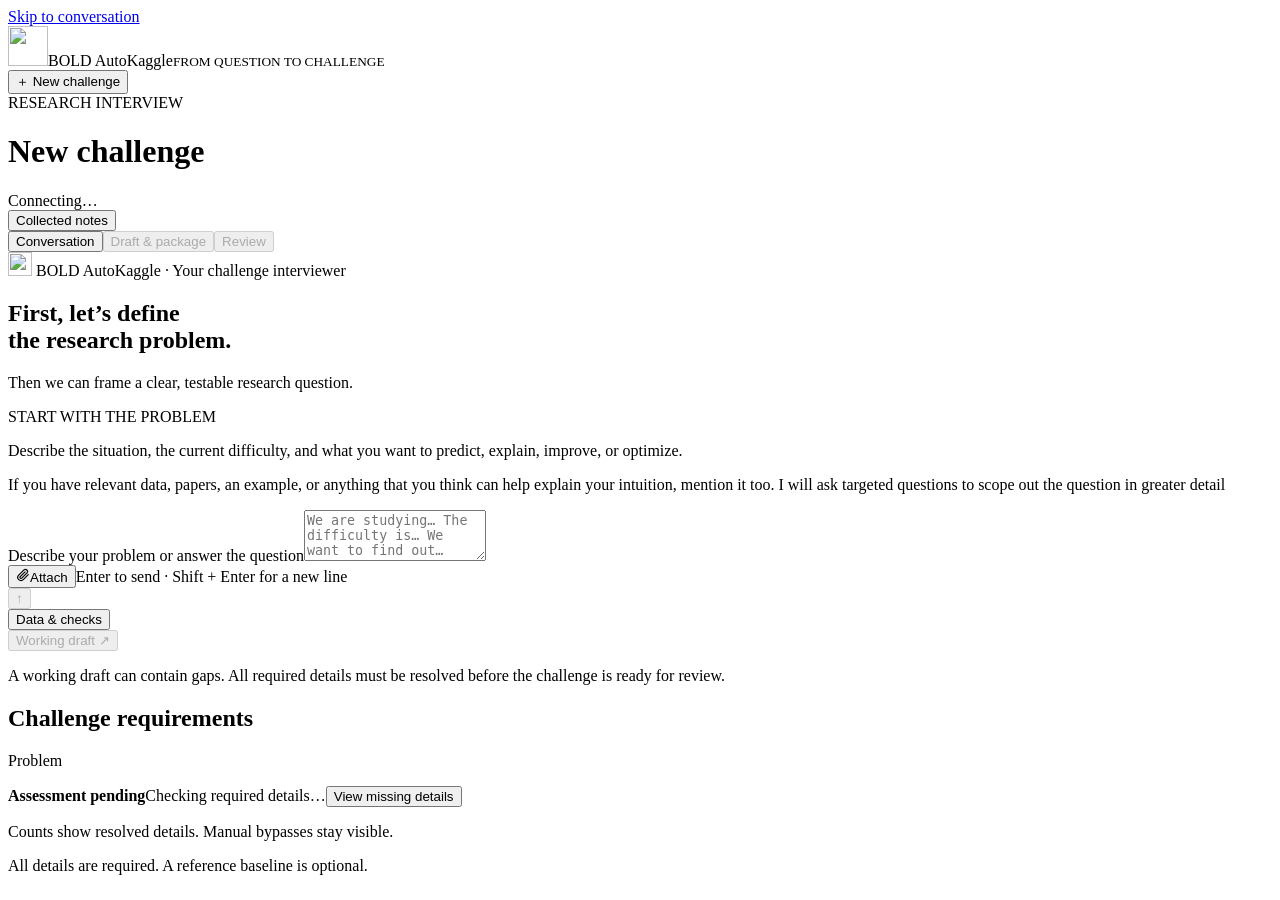
==== commit 06464274: "Combine the speedrun checkout with the internal Lite branch Bring in the paper and repository entry " ====
--- a/autokaggle/static/chat.html
+++ b/autokaggle/static/chat.html
@@ -72,12 +72,13 @@
           </div>
           <div id="messages" class="messages" role="log" aria-live="polite" aria-relevant="additions"></div>
           <section id="scope-checkpoint" class="scope-checkpoint" aria-label="Decision checkpoint" hidden></section>
-          <div id="thinking-message" class="thinking-message" role="status" hidden><span class="thinking-dot"></span><span id="thinking-text">Thinking through your challenge…</span></div>
+          <ul id="activity-steps" class="activity-steps" aria-live="polite" hidden></ul><div id="thinking-message" class="thinking-message" role="status" hidden><span class="thinking-dot"></span><span id="thinking-text">Thinking through your challenge…</span></div>
         </div>
 
         <div class="composer-area">
           <p id="question-hint" class="question-hint" hidden><span id="question-text"></span></p>
-          <form id="message-form" class="message-form"><label class="sr-only" for="message-input">Describe your problem or answer the question</label><textarea id="message-input" rows="3" maxlength="12000" placeholder="We are studying… The difficulty is… We want to find out…" aria-describedby="composer-help"></textarea><div class="composer-bottom"><span id="composer-help">Enter to send · Shift + Enter for a new line</span><button id="send-message" class="send-button" type="submit" aria-label="Send message" disabled><span aria-hidden="true">↑</span></button></div></form>
+          <p id="document-notice" class="document-notice" role="status" hidden></p>
+          <form id="message-form" class="message-form"><div id="document-list" class="document-list" hidden></div><label class="sr-only" for="message-input">Describe your problem or answer the question</label><textarea id="message-input" rows="3" maxlength="12000" placeholder="We are studying… The difficulty is… We want to find out…" aria-describedby="composer-help"></textarea><div class="composer-bottom"><div class="composer-tools"><button id="attach-document" class="attach-button" type="button" title="Attach papers, notes, or logs as context. Ask the agent to read them. They do not enter the challenge package." aria-label="Attach documents"><svg aria-hidden="true" width="14" height="14" viewBox="0 0 24 24" fill="none" stroke="currentColor" stroke-width="2" stroke-linecap="round" stroke-linejoin="round"><path d="M21 11.5 12.5 20a5.5 5.5 0 0 1-7.8-7.8l9-9a3.7 3.7 0 0 1 5.2 5.2l-9 9a1.8 1.8 0 0 1-2.6-2.6l8.3-8.3"/></svg><span>Attach</span></button><input id="document-file" type="file" multiple hidden><span id="composer-help">Enter to send · Shift + Enter for a new line</span></div><button id="send-message" class="send-button" type="submit" aria-label="Send message" disabled><span aria-hidden="true">↑</span></button></div></form>
           <div class="composer-actions"><div class="action-group"><button id="open-data" class="text-button" type="button" aria-haspopup="dialog">Data &amp; checks</button><button id="skip-question" class="text-button" type="button" hidden>Not sure yet</button><button id="continue-interview" class="text-button" type="button" hidden>Continue interview</button></div><button id="draft-readme" class="draft-button" type="button" disabled>Working draft <span aria-hidden="true">↗</span></button></div>
           <p class="prototype-note">A working draft can contain gaps. All required details must be resolved before the challenge is ready for review.</p>
         </div>
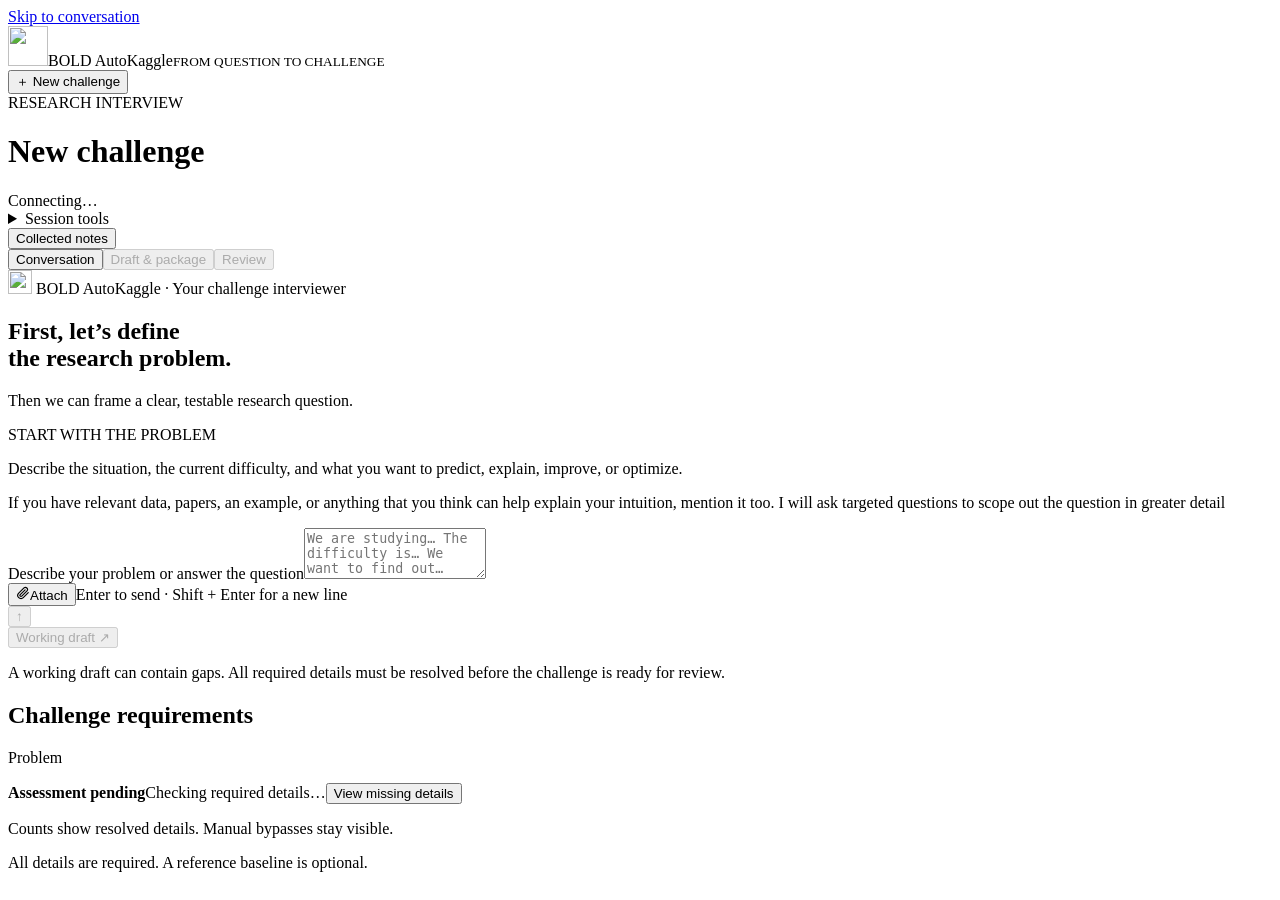
==== commit f01673f9: "Add agent-led task contracts, chat attachments, and server repository imports" ====
--- a/autokaggle/static/chat.html
+++ b/autokaggle/static/chat.html
@@ -5,8 +5,8 @@
   <meta name="viewport" content="width=device-width, initial-scale=1">
   <meta name="theme-color" content="#f8f9f4">
   <link rel="icon" type="image/svg+xml" href="/static/bold-butterfly.svg"><title>BOLD AutoKaggle — Shape a research challenge</title>
-  <link rel="stylesheet" href="/static/chat.css?v=speedrun-entry-20261109">
-  <script src="/static/chat.js?v=speedrun-entry-20261109" defer></script>
+  <link rel="stylesheet" href="/static/chat.css?v=agent-speedrun-entry-20261109">
+  <script src="/static/chat.js?v=agent-speedrun-entry-20261109" defer></script>
   <link rel="stylesheet" href="/static/interface-switch.css"><script src="/static/interface-switch.js?v=review-workbench-20261104" defer></script>
   <link rel="stylesheet" href="/static/workspace.css?v=researcher-review-20261106"><script src="/static/workspace.js?v=speedrun-entry-20261109" defer></script>
 </head>
@@ -21,7 +21,7 @@
     <main class="main-pane" id="conversation" tabindex="-1">
       <div class="conversation-toolbar">
         <div class="challenge-heading"><span id="workspace-label" class="eyebrow">RESEARCH INTERVIEW</span><h1 id="project-title">New challenge</h1><span id="mode-label" class="mode-label">Connecting…</span></div>
-        <div class="view-controls"><button id="checklist-toggle" class="button button-quiet" type="button" aria-haspopup="dialog">Collected notes</button><div class="view-tabs" role="tablist" aria-label="Workspace view"><button id="chat-tab" type="button" role="tab" aria-selected="true" aria-controls="chat-view">Conversation</button><button id="readme-tab" type="button" role="tab" aria-selected="false" aria-controls="readme-view" disabled>Draft &amp; package<span id="readme-dot" hidden aria-hidden="true"></span></button><button id="review-tab" type="button" role="tab" aria-selected="false" aria-controls="review-view" disabled>Review</button></div></div>
+        <div class="view-controls"><details class="session-tools"><summary>Session tools</summary><nav aria-label="Technical tools"><button id="open-data" class="text-button" type="button" aria-haspopup="dialog">Data &amp; checks</button></nav></details><button id="checklist-toggle" class="button button-quiet" type="button" aria-haspopup="dialog">Collected notes</button><div class="view-tabs" role="tablist" aria-label="Workspace view"><button id="chat-tab" type="button" role="tab" aria-selected="true" aria-controls="chat-view">Conversation</button><button id="readme-tab" type="button" role="tab" aria-selected="false" aria-controls="readme-view" disabled>Draft &amp; package<span id="readme-dot" hidden aria-hidden="true"></span></button><button id="review-tab" type="button" role="tab" aria-selected="false" aria-controls="review-view" disabled>Review</button></div></div>
       </div>
       <nav id="interview-topics" class="interview-topics" aria-label="Interview topics"></nav>
 
@@ -79,7 +79,7 @@
           <p id="question-hint" class="question-hint" hidden><span id="question-text"></span></p>
           <p id="document-notice" class="document-notice" role="status" hidden></p>
           <form id="message-form" class="message-form"><div id="document-list" class="document-list" hidden></div><label class="sr-only" for="message-input">Describe your problem or answer the question</label><textarea id="message-input" rows="3" maxlength="12000" placeholder="We are studying… The difficulty is… We want to find out…" aria-describedby="composer-help"></textarea><div class="composer-bottom"><div class="composer-tools"><button id="attach-document" class="attach-button" type="button" title="Attach papers, notes, or logs as context. Ask the agent to read them. They do not enter the challenge package." aria-label="Attach documents"><svg aria-hidden="true" width="14" height="14" viewBox="0 0 24 24" fill="none" stroke="currentColor" stroke-width="2" stroke-linecap="round" stroke-linejoin="round"><path d="M21 11.5 12.5 20a5.5 5.5 0 0 1-7.8-7.8l9-9a3.7 3.7 0 0 1 5.2 5.2l-9 9a1.8 1.8 0 0 1-2.6-2.6l8.3-8.3"/></svg><span>Attach</span></button><input id="document-file" type="file" multiple hidden><span id="composer-help">Enter to send · Shift + Enter for a new line</span></div><button id="send-message" class="send-button" type="submit" aria-label="Send message" disabled><span aria-hidden="true">↑</span></button></div></form>
-          <div class="composer-actions"><div class="action-group"><button id="open-data" class="text-button" type="button" aria-haspopup="dialog">Data &amp; checks</button><button id="skip-question" class="text-button" type="button" hidden>Not sure yet</button><button id="continue-interview" class="text-button" type="button" hidden>Continue interview</button></div><button id="draft-readme" class="draft-button" type="button" disabled>Working draft <span aria-hidden="true">↗</span></button></div>
+          <div class="composer-actions"><div class="action-group"><button id="skip-question" class="text-button" type="button" hidden>Not sure yet</button><button id="continue-interview" class="text-button" type="button" hidden>Continue interview</button></div><button id="draft-readme" class="draft-button" type="button" disabled>Working draft <span aria-hidden="true">↗</span></button></div>
           <p class="prototype-note">A working draft can contain gaps. All required details must be resolved before the challenge is ready for review.</p>
         </div>
         </div>
